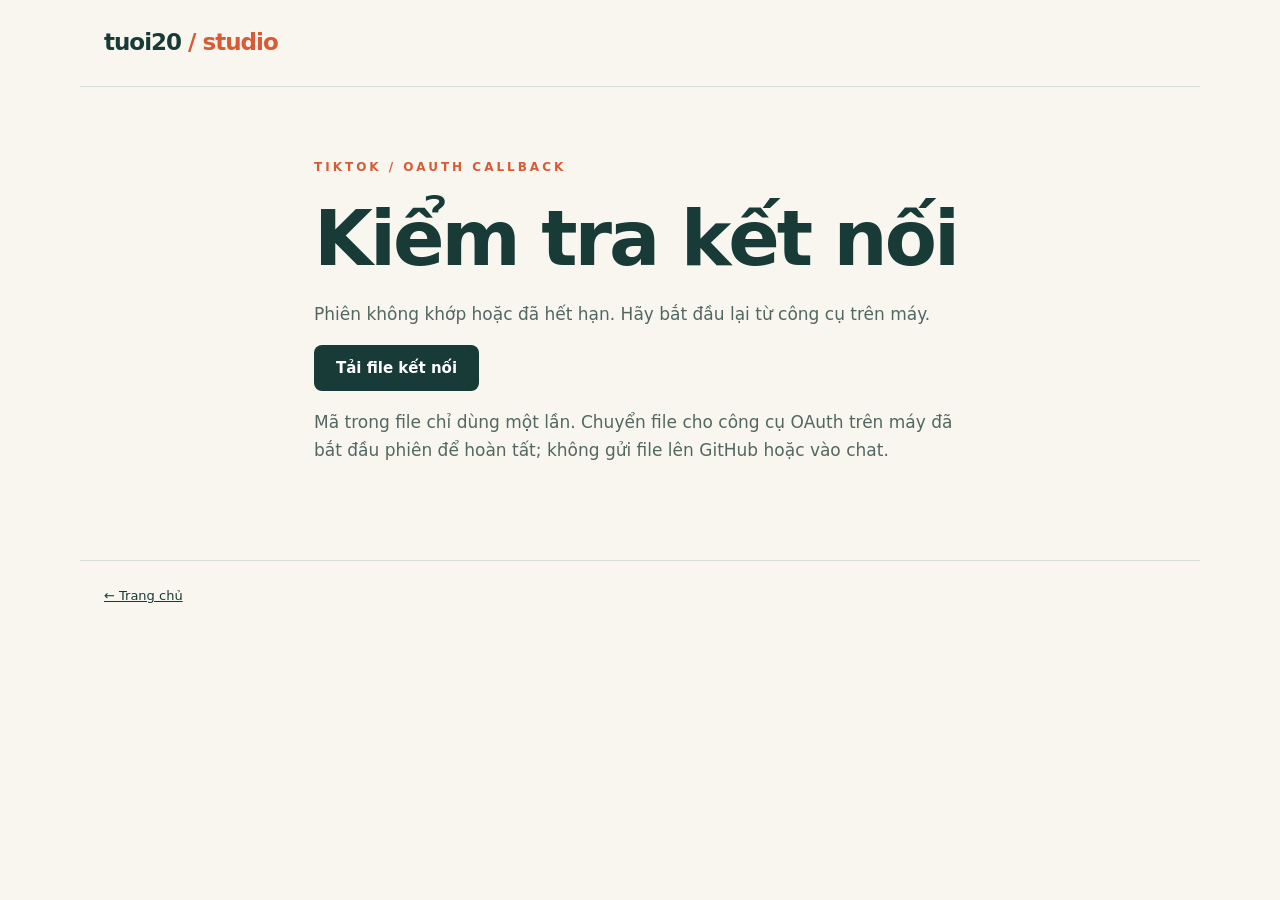
==== callback.html @ d8143a89 "feat(site): publish Tuoi20 companion website and OAuth callback" ====
<!doctype html><html lang="vi"><head><meta charset="utf-8"><meta name="viewport" content="width=device-width,initial-scale=1"><meta name="referrer" content="no-referrer"><title>Kết quả kết nối — Tuoi20 Studio</title><link rel="stylesheet" href="site.css"></head><body><header><a class="brand" href="./">tuoi20<span> / studio</span></a></header><main class="form"><p class="eyebrow">TikTok / OAuth callback</p><h1 id="heading">Kiểm tra kết nối</h1><p id="status" class="status" role="status">Đang kiểm tra phản hồi…</p><button id="download" hidden>Tải file kết nối</button><p>Mã trong file chỉ dùng một lần. Chuyển file cho công cụ OAuth trên máy đã bắt đầu phiên để hoàn tất; không gửi file lên GitHub hoặc vào chat.</p></main><footer><a href="./">← Trang chủ</a></footer><script src="oauth.js"></script></body></html>
---- site.css ----
:root{color-scheme:light;--ink:#183b38;--muted:#536762;--paper:#f8f6ef;--accent:#d85b35}*{box-sizing:border-box}body{margin:0;background:var(--paper);color:var(--ink);font:17px/1.65 system-ui,sans-serif}a{color:inherit}header,footer,main{max-width:1120px;margin:auto;padding:24px}header{display:flex;align-items:center;justify-content:space-between;gap:20px;border-bottom:1px solid #d8ded6}nav{display:flex;gap:24px;flex-wrap:wrap;font-size:14px}nav a{text-decoration:none}.brand{font-weight:800;font-size:23px;text-decoration:none;letter-spacing:-1px}.brand span{color:var(--accent)}.eyebrow{text-transform:uppercase;letter-spacing:3px;font-size:12px;font-weight:700;color:var(--accent)}.hero{display:grid;grid-template-columns:1.4fr 1fr;gap:60px;align-items:center;padding:64px 0}h1{font-size:clamp(40px,6vw,76px);line-height:1.08;letter-spacing:-3px;margin:20px 0}h2{font-size:28px;line-height:1.25;letter-spacing:-.7px}p{color:var(--muted)}.lead{max-width:580px;font-size:20px}.button,button{display:inline-block;background:var(--ink);color:white;border:0;border-radius:8px;padding:14px 22px;font:600 15px system-ui;cursor:pointer;text-decoration:none}button:disabled{opacity:.45;cursor:not-allowed}.secondary{background:transparent;color:var(--ink);border:1px solid var(--ink)}.art{background:#e4eacb;min-height:380px;border-radius:170px 170px 20px 20px;display:grid;place-content:center;text-align:center;position:relative}.art strong{font-size:140px;line-height:1;letter-spacing:-14px}.art span{font-size:15px;letter-spacing:6px}.badge{position:absolute;bottom:25px;left:25px;background:var(--paper);border-radius:50px;padding:8px 18px;font-size:12px}.grid{display:grid;grid-template-columns:repeat(3,1fr);gap:20px}.card{padding:26px;background:#fffdf8;border:1px solid #dde1d5;border-radius:14px}.number{color:var(--accent);font-weight:700;font-size:14px}.section{padding:35px 0}.legal{max-width:790px}.legal h1{font-size:46px;letter-spacing:-1px}.legal h2{margin-top:35px;font-size:23px}.note{padding:18px 22px;border-left:3px solid var(--accent);background:#edeedf;margin:25px 0}.form{max-width:700px;margin:35px auto}label{display:block;margin:18px 0 8px;font-weight:600}input{max-width:100%;width:100%;padding:13px;font:inherit;border:1px solid #aebbb2;border-radius:6px;background:white}input[type=checkbox]{width:auto;margin-right:10px}video{width:100%;max-height:440px;background:#122d2b;border-radius:12px}footer{margin-top:55px;border-top:1px solid #d8ded6;font-size:13px;display:flex;justify-content:space-between;gap:20px;flex-wrap:wrap}.status{white-space:pre-wrap;overflow-wrap:anywhere}button:focus-visible,a:focus-visible,input:focus-visible{outline:3px solid var(--accent);outline-offset:4px}@media(max-width:720px){.hero,.grid{grid-template-columns:1fr;gap:25px}.hero{padding:35px 0}.art{min-height:280px}.art strong{font-size:110px}header{align-items:flex-start;flex-direction:column}h1{letter-spacing:-2px}nav{gap:16px}}
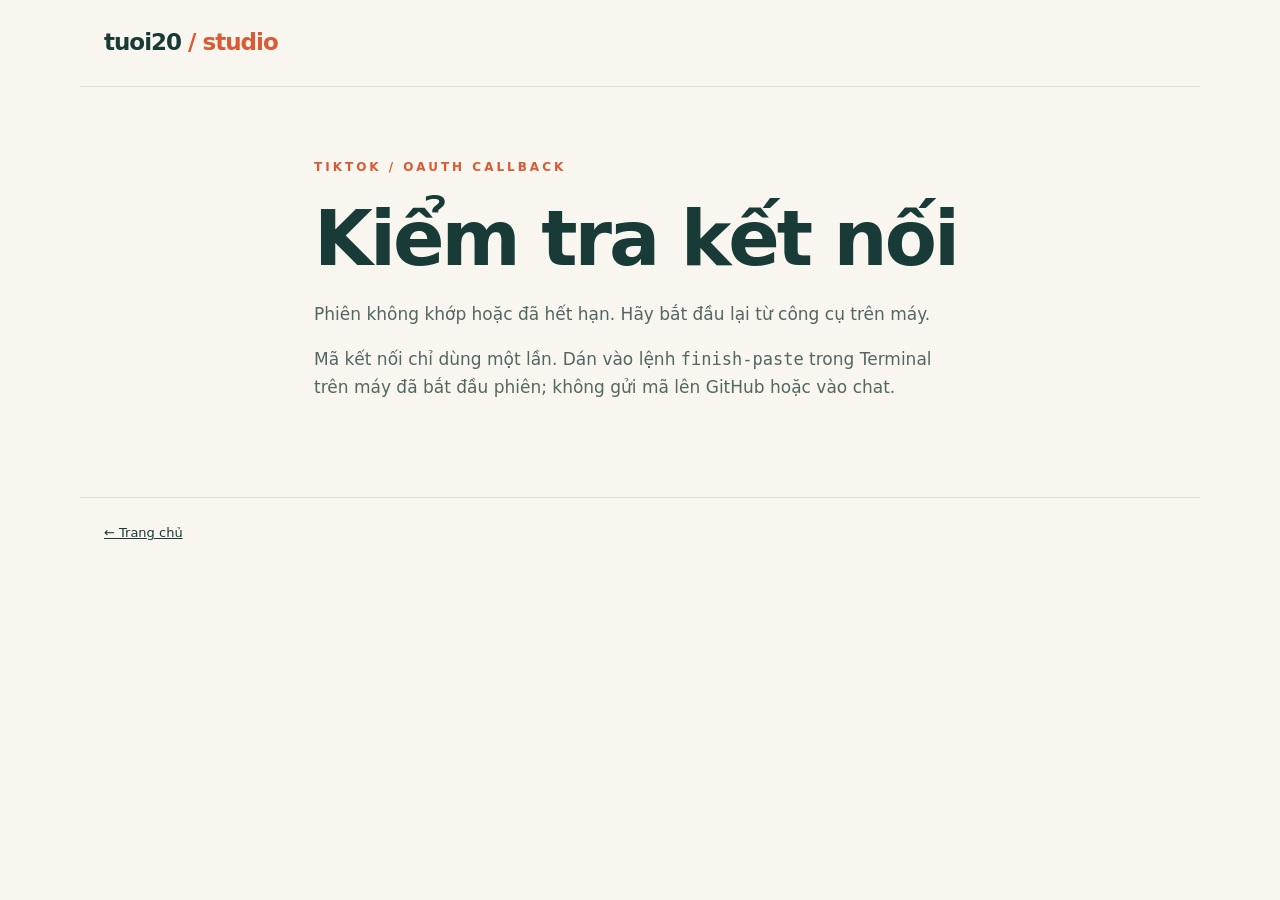
==== commit b1cae563: "Allow copying OAuth callback response without download" ====
--- a/callback.html
+++ b/callback.html
@@ -1 +1,24 @@
-<!doctype html><html lang="vi"><head><meta charset="utf-8"><meta name="viewport" content="width=device-width,initial-scale=1"><meta name="referrer" content="no-referrer"><title>Kết quả kết nối — Tuoi20 Studio</title><link rel="stylesheet" href="site.css"></head><body><header><a class="brand" href="./">tuoi20<span> / studio</span></a></header><main class="form"><p class="eyebrow">TikTok / OAuth callback</p><h1 id="heading">Kiểm tra kết nối</h1><p id="status" class="status" role="status">Đang kiểm tra phản hồi…</p><button id="download" hidden>Tải file kết nối</button><p>Mã trong file chỉ dùng một lần. Chuyển file cho công cụ OAuth trên máy đã bắt đầu phiên để hoàn tất; không gửi file lên GitHub hoặc vào chat.</p></main><footer><a href="./">← Trang chủ</a></footer><script src="oauth.js"></script></body></html>
+<!doctype html>
+<html lang="vi">
+<head>
+  <meta charset="utf-8">
+  <meta name="viewport" content="width=device-width,initial-scale=1">
+  <meta name="referrer" content="no-referrer">
+  <title>Kết quả kết nối — Tuoi20 Studio</title>
+  <link rel="stylesheet" href="site.css">
+</head>
+<body>
+  <header><a class="brand" href="./">tuoi20<span> / studio</span></a></header>
+  <main class="form">
+    <p class="eyebrow">TikTok / OAuth callback</p>
+    <h1 id="heading">Kiểm tra kết nối</h1>
+    <p id="status" class="status" role="status">Đang kiểm tra phản hồi…</p>
+    <button id="copy" hidden>Sao chép mã kết nối</button>
+    <button id="download" hidden>Tải file kết nối</button>
+    <p id="copy-status" class="status" role="status" hidden></p>
+    <p>Mã kết nối chỉ dùng một lần. Dán vào lệnh <code>finish-paste</code> trong Terminal trên máy đã bắt đầu phiên; không gửi mã lên GitHub hoặc vào chat.</p>
+  </main>
+  <footer><a href="./">← Trang chủ</a></footer>
+  <script src="oauth.js"></script>
+</body>
+</html>
--- a/site.css
+++ b/site.css
@@ -1 +1,2 @@
 :root{color-scheme:light;--ink:#183b38;--muted:#536762;--paper:#f8f6ef;--accent:#d85b35}*{box-sizing:border-box}body{margin:0;background:var(--paper);color:var(--ink);font:17px/1.65 system-ui,sans-serif}a{color:inherit}header,footer,main{max-width:1120px;margin:auto;padding:24px}header{display:flex;align-items:center;justify-content:space-between;gap:20px;border-bottom:1px solid #d8ded6}nav{display:flex;gap:24px;flex-wrap:wrap;font-size:14px}nav a{text-decoration:none}.brand{font-weight:800;font-size:23px;text-decoration:none;letter-spacing:-1px}.brand span{color:var(--accent)}.eyebrow{text-transform:uppercase;letter-spacing:3px;font-size:12px;font-weight:700;color:var(--accent)}.hero{display:grid;grid-template-columns:1.4fr 1fr;gap:60px;align-items:center;padding:64px 0}h1{font-size:clamp(40px,6vw,76px);line-height:1.08;letter-spacing:-3px;margin:20px 0}h2{font-size:28px;line-height:1.25;letter-spacing:-.7px}p{color:var(--muted)}.lead{max-width:580px;font-size:20px}.button,button{display:inline-block;background:var(--ink);color:white;border:0;border-radius:8px;padding:14px 22px;font:600 15px system-ui;cursor:pointer;text-decoration:none}button:disabled{opacity:.45;cursor:not-allowed}.secondary{background:transparent;color:var(--ink);border:1px solid var(--ink)}.art{background:#e4eacb;min-height:380px;border-radius:170px 170px 20px 20px;display:grid;place-content:center;text-align:center;position:relative}.art strong{font-size:140px;line-height:1;letter-spacing:-14px}.art span{font-size:15px;letter-spacing:6px}.badge{position:absolute;bottom:25px;left:25px;background:var(--paper);border-radius:50px;padding:8px 18px;font-size:12px}.grid{display:grid;grid-template-columns:repeat(3,1fr);gap:20px}.card{padding:26px;background:#fffdf8;border:1px solid #dde1d5;border-radius:14px}.number{color:var(--accent);font-weight:700;font-size:14px}.section{padding:35px 0}.legal{max-width:790px}.legal h1{font-size:46px;letter-spacing:-1px}.legal h2{margin-top:35px;font-size:23px}.note{padding:18px 22px;border-left:3px solid var(--accent);background:#edeedf;margin:25px 0}.form{max-width:700px;margin:35px auto}label{display:block;margin:18px 0 8px;font-weight:600}input{max-width:100%;width:100%;padding:13px;font:inherit;border:1px solid #aebbb2;border-radius:6px;background:white}input[type=checkbox]{width:auto;margin-right:10px}video{width:100%;max-height:440px;background:#122d2b;border-radius:12px}footer{margin-top:55px;border-top:1px solid #d8ded6;font-size:13px;display:flex;justify-content:space-between;gap:20px;flex-wrap:wrap}.status{white-space:pre-wrap;overflow-wrap:anywhere}button:focus-visible,a:focus-visible,input:focus-visible{outline:3px solid var(--accent);outline-offset:4px}@media(max-width:720px){.hero,.grid{grid-template-columns:1fr;gap:25px}.hero{padding:35px 0}.art{min-height:280px}.art strong{font-size:110px}header{align-items:flex-start;flex-direction:column}h1{letter-spacing:-2px}nav{gap:16px}}
+[hidden]{display:none!important}
